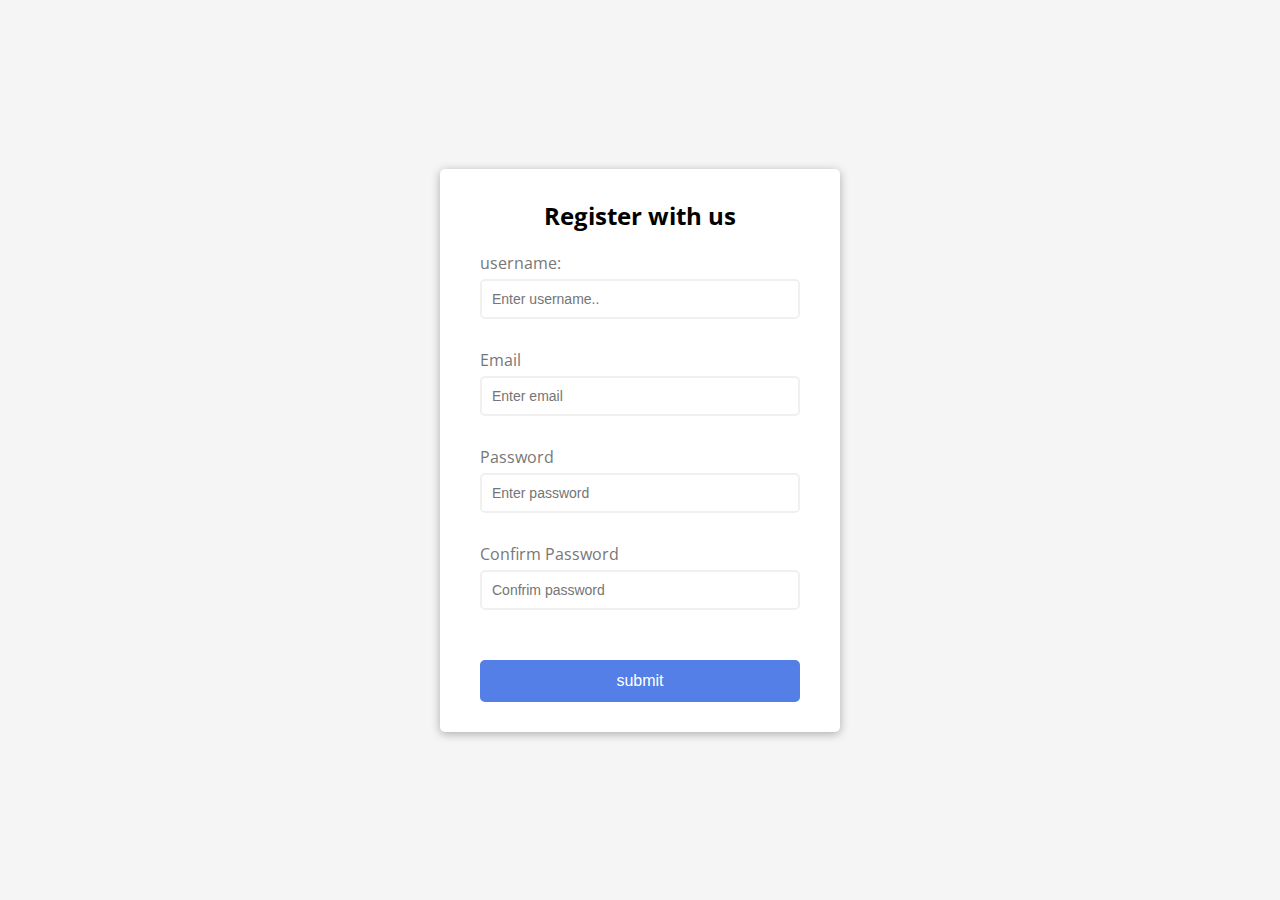
==== form_validator/index.html @ 472c363b "form" ====
<!DOCTYPE html>
<html lang="en">
<head>
    <meta charset="UTF-8">
    <meta http-equiv="X-UA-Compatible" content="IE=edge">
    <meta name="viewport" content="width=device-width, initial-scale=1.0">
    <link rel="stylesheet" href="style.css">
    <title>form validator</title>
</head>
<body>
  <div class="container">
    
    <form id="form" class="form">
      <h2>Register with us</h2>
      <div class="form-control" >
        <label for="username">username:</label>
        <input  type="text" name="username" id="username" placeholder="Enter username.."> 
        <small>Error Message</small>
      </div>
      <div class="form-control ">
        <label for="email">Email</label>
        <input type="email" id="email" placeholder="Enter email">
        <small>Error Message</small>
      </div>
      <div class="form-control">
        <label for="pass">Password</label>
        <input type="password" id="pass" placeholder="Enter password">
        <small>Error Message</small>
      </div>
      <div class="form-control">
        <label for="confirm">Confirm Password</label> 
        <input type="password" placeholder="Confrim password" id="confirm">
        <small>Error Message</small>
      </div>
         
      <button type="submit">submit</button>
    </form>

  </div>
    <script src="scirpt.js"></script>
</body>
</html>
---- form_validator/style.css ----
@import url('https://fonts.googleapis.com/css2?family=Open+Sans:wght@300&display=swap');

*{
    box-sizing: border-box;
}

body{
    background-color: #F5F5F5;
    font-family: 'open sans' , sans-serif;
    display: flex;
    justify-content:center;
    align-items:center;
    height: 100vh;
    margin: 0;
}
.container{
    background-color: #ffff;
    border-radius: 5px;
    box-shadow: 0px 2px 10px rgba(0, 0, 0, 0.3);
    width: 400px;
}
.container h2{
    text-align: center;
    margin:0 0 20px;
}

.form{
    padding: 30px 40px;
}
.form-control{
    margin-bottom: 10px;
    padding-bottom: 20px;
    position: relative;
}
.form-control label{
    color: #777;
    display: block;
    margin-bottom: 5px;
}
.form-control input{
    border: 2px solid #f0f0f0;
    border-radius: 5px;
    font-size: 14px;
    width: 100%;
    display: block;
    padding: 10px;
}

.form-control input:focus{
    outline: 0;
    border-color: #777;    
}
.form-control.valid input{
    border-color:  #2ecc71;
}

.form-control.invalid input{
    border-color: #EB455F;
}

.form-control small{
    color: #EB455F;
    position: absolute;
    left: 0;
    bottom: 0;
    visibility: hidden;
}
form-control.invalid small{
    visibility: visible;
}

.form button{
    background-color: #537FE7;
    font-size: 16px;
    color: #ffff;
    width: 100%;
    border: 2px solid #537FE7;
    padding: 10px;
    border-radius: 5px;
    cursor: pointer;
    margin-top: 20px;
}
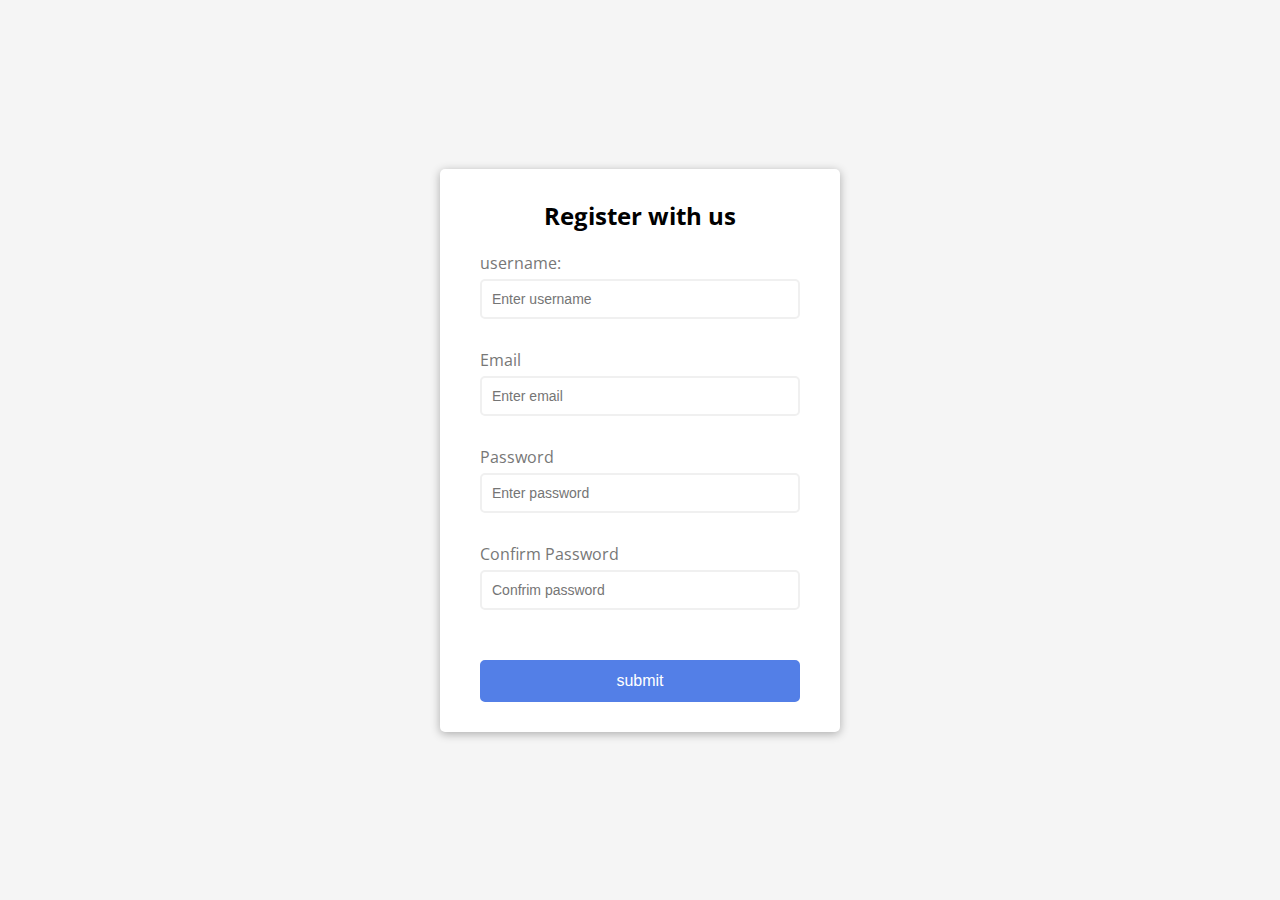
==== commit 5aa61e0c: "added validation for the form" ====
--- a/form_validator/index.html
+++ b/form_validator/index.html
@@ -14,7 +14,7 @@
       <h2>Register with us</h2>
       <div class="form-control" >
         <label for="username">username:</label>
-        <input  type="text" name="username" id="username" placeholder="Enter username.."> 
+        <input  type="text" name="username" id="username" placeholder="Enter username"> 
         <small>Error Message</small>
       </div>
       <div class="form-control ">
@@ -24,12 +24,12 @@
       </div>
       <div class="form-control">
         <label for="pass">Password</label>
-        <input type="password" id="pass" placeholder="Enter password">
+        <input type="password" id="password" placeholder="Enter password">
         <small>Error Message</small>
       </div>
       <div class="form-control">
         <label for="confirm">Confirm Password</label> 
-        <input type="password" placeholder="Confrim password" id="confirm">
+        <input type="password" placeholder="Confrim password" id="confirmation">
         <small>Error Message</small>
       </div>
          
--- a/form_validator/style.css
+++ b/form_validator/style.css
@@ -54,7 +54,7 @@
     border-color:  #2ecc71;
 }
 
-.form-control.invalid input{
+.form-control.error input{
     border-color: #EB455F;
 }
 
@@ -65,7 +65,7 @@
     bottom: 0;
     visibility: hidden;
 }
-form-control.invalid small{
+.form-control.error small{
     visibility: visible;
 }
 
